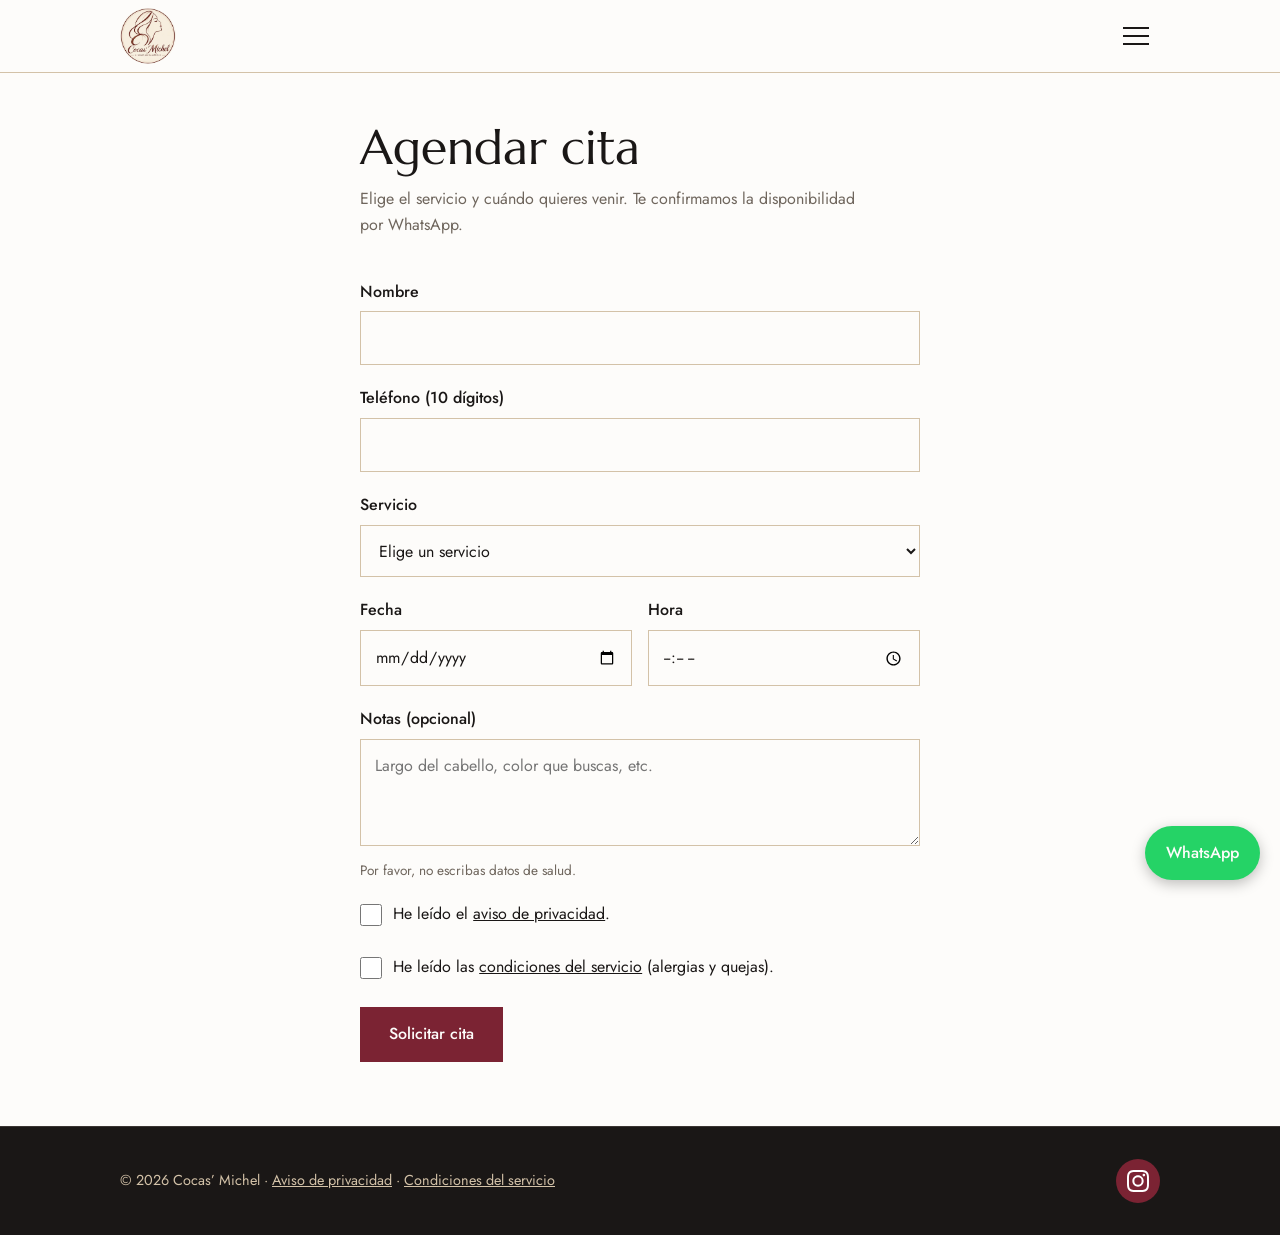
==== citas.html @ 43010652 "Frontend completo: citas, cuenta, productos, avisos legales y capa API para el backend PÁGINAS NUEVA" ====
<!DOCTYPE html>
<html lang="es">
<head>
<meta charset="UTF-8">
<meta name="viewport" content="width=device-width, initial-scale=1">
<title>Agendar cita | Cocas’ Michel</title>
<meta name="description" content="Agenda tu cita en Cocas’ Michel: elige el servicio, la fecha y la hora, y te confirmamos por WhatsApp.">
<meta name="theme-color" content="#1a1716">
<link rel="icon" type="image/png" href="img/favicon.png">
<link rel="apple-touch-icon" href="img/apple-touch-icon.png">
<link rel="preconnect" href="https://fonts.googleapis.com">
<link rel="preconnect" href="https://fonts.gstatic.com" crossorigin>
<link href="https://fonts.googleapis.com/css2?family=Marcellus&family=Jost:wght@400;500&display=swap" rel="stylesheet">
<link rel="stylesheet" href="css/estilos.css">
</head>
<body>

<a class="saltar" href="#contenido">Saltar al contenido</a>
<header id="encabezado"></header>

<main id="contenido" class="pagina">
  <div class="contenedor angosto">
    <h1 class="titulo-pagina">Agendar cita</h1>
    <p class="intro">Elige el servicio y cuándo quieres venir. Te confirmamos la disponibilidad por WhatsApp.</p>

    <form class="formulario" id="formulario-cita" novalidate>
      <div class="campo">
        <label for="nombre">Nombre</label>
        <input id="nombre" name="nombre" type="text" autocomplete="name" required>
        <small class="error" role="alert"></small>
      </div>

      <div class="campo">
        <label for="telefono">Teléfono (10 dígitos)</label>
        <input id="telefono" name="telefono" type="tel" inputmode="numeric" autocomplete="tel-national" required>
        <small class="error" role="alert"></small>
      </div>

      <div class="campo">
        <label for="servicio">Servicio</label>
        <select id="servicio" name="servicio" required>
          <option value="">Elige un servicio</option>
        </select>
        <small class="error" role="alert"></small>
      </div>

      <div class="fila-campos">
        <div class="campo">
          <label for="fecha">Fecha</label>
          <input id="fecha" name="fecha" type="date" required>
          <small class="error" role="alert"></small>
        </div>
        <div class="campo">
          <label for="hora">Hora</label>
          <input id="hora" name="hora" type="time" required>
          <small class="error" role="alert"></small>
        </div>
      </div>

      <div class="campo">
        <label for="notas">Notas (opcional)</label>
        <textarea id="notas" name="notas" rows="3" maxlength="300" placeholder="Largo del cabello, color que buscas, etc." aria-describedby="ayuda-notas"></textarea>
        <small class="ayuda" id="ayuda-notas">Por favor, no escribas datos de salud.</small>
        <small class="error" role="alert"></small>
      </div>

      <div class="campo">
        <label class="check" for="privacidad">
          <input id="privacidad" name="privacidad" type="checkbox" required>
          <span>He leído el <a href="privacidad.html" target="_blank" rel="noopener">aviso de privacidad</a>.</span>
        </label>
        <small class="error" role="alert"></small>
      </div>

      <div class="campo">
        <label class="check" for="condiciones">
          <input id="condiciones" name="condiciones" type="checkbox" required>
          <span>He leído las <a href="condiciones.html" target="_blank" rel="noopener">condiciones del servicio</a> (alergias y quejas).</span>
        </label>
        <small class="error" role="alert"></small>
      </div>

      <p class="error-general" id="error-general" role="alert"></p>
      <button class="btn" type="submit" id="enviar-cita">Solicitar cita</button>
    </form>

    <div class="confirmacion" id="confirmacion" hidden tabindex="-1">
      <h2>¡Solicitud enviada!</h2>
      <p id="resumen-cita"></p>
      <p>Para que la agendemos, confírmala por WhatsApp.</p>
      <a class="btn" id="confirmar-whatsapp">Confirmar por WhatsApp</a>
      <a class="btn-secundario" href="citas.html">Agendar otra</a>
    </div>
  </div>
</main>

<footer id="pie"></footer>
<script type="module" src="js/citas.js"></script>
</body>
</html>
---- css/estilos.css ----
/* 1. VARIABLES: paleta y fuentes en un solo lugar */
:root {
  --blanco: #fdfcfa;
  --beige: #ece3d5;
  --arena: #d3c2a8;
  --negro: #1a1716;
  --bordo: #7b2333;
  --gris: #6f665d;
  --display: "Marcellus", "Palatino Linotype", Georgia, serif;
  --texto: "Jost", system-ui, sans-serif;
}
* { box-sizing: border-box; margin: 0; padding: 0; }
html { scroll-behavior: smooth; }
body { background: var(--blanco); color: var(--negro); font-family: var(--texto); line-height: 1.65; }
a { color: inherit; }
:focus-visible { outline: 2px solid var(--bordo); outline-offset: 3px; }
.contenedor { width: min(1040px, 100% - 2.5rem); margin-inline: auto; }
section { padding: 5rem 0; }
h2 { font-family: var(--display); font-weight: 400; font-size: clamp(2rem, 5vw, 3rem); line-height: 1.1; margin-bottom: 0.75rem; }
.intro { color: var(--gris); max-width: 52ch; margin-bottom: 2.5rem; }

/* 2. NAVEGACIÓN */
/* El header es "sticky" (se queda arriba al hacer scroll) y el menú se despliega justo debajo de él */
header { position: sticky; top: 0; z-index: 20; border-bottom: 1px solid var(--arena); background: var(--blanco); }
nav { display: flex; justify-content: space-between; align-items: center; padding: 0.5rem 0; }
.logo { display: block; line-height: 0; }
.logo img { width: 56px; height: 56px; border-radius: 50%; display: block; }
[id] { scroll-margin-top: 5rem; }

/* Botón de 3 rayas: las rayas se vuelven una X cuando el menú está abierto */
.menu-boton { width: 48px; height: 48px; background: transparent; border: 0; cursor: pointer; display: flex; flex-direction: column; justify-content: center; align-items: center; gap: 6px; }
.menu-boton span { width: 26px; height: 2px; background: var(--negro); transition: transform 0.25s, opacity 0.25s; }
.menu-boton[aria-expanded="true"] span:nth-child(1) { transform: translateY(8px) rotate(45deg); }
.menu-boton[aria-expanded="true"] span:nth-child(2) { opacity: 0; }
.menu-boton[aria-expanded="true"] span:nth-child(3) { transform: translateY(-8px) rotate(-45deg); }

.menu { display: none; position: absolute; top: 100%; left: 0; right: 0; background: var(--blanco); border-bottom: 1px solid var(--arena); padding: 0.5rem 1.25rem 1.5rem; box-shadow: 0 10px 24px rgba(0, 0, 0, 0.12); }
.menu.abierto { display: block; }
.menu ul { list-style: none; max-width: 1040px; margin-inline: auto; }
.menu li a { display: block; padding: 0.9rem 0; font-family: var(--display); font-size: 1.4rem; text-decoration: none; border-bottom: 1px solid var(--beige); transition: color 0.25s; }
.menu li a:hover { color: var(--bordo); }
.menu .redes { max-width: 1040px; margin: 1.25rem auto 0; }

/* Íconos de redes: círculos de 44px (cómodos para tocar) con el logo en blanco */
.redes { display: flex; gap: 0.75rem; }
.redes a { display: grid; place-items: center; width: 44px; height: 44px; border-radius: 50%; background: var(--bordo); transition: transform 0.25s; }
.redes a:hover { transform: scale(1.1); }
.redes img { width: 22px; height: 22px; display: block; }
.bloque-redes { margin-top: 3rem; }
.bloque-redes h3 { font-family: var(--display); font-weight: 400; font-size: 1.5rem; margin-bottom: 1rem; }
.pie { display: flex; justify-content: space-between; align-items: center; gap: 1rem; flex-wrap: wrap; }

/* 3. BOTONES */
.btn { display: inline-block; background: var(--bordo); color: var(--blanco); font: inherit; font-weight: 500; padding: 0.9rem 1.8rem; border: 0; border-radius: 0; text-decoration: none; cursor: pointer; transition: background 0.25s, transform 0.25s; }
.btn:hover { transform: translateY(-2px); }
.btn:hover { background: var(--negro); }
.oscuro .btn { background: var(--beige); color: var(--negro); }
.oscuro .btn:hover { background: var(--blanco); }
#contacto .btn { margin: 0 0.75rem 0.75rem 0; }

/* 4. INICIO: dos paneles, beige con el nombre y negro con el mensaje */
.hero { padding: 0; display: grid; grid-template-columns: 1.3fr 1fr; min-height: 78vh; }
.hero-nombre { background: var(--beige); display: flex; align-items: center; padding: 4rem clamp(1.25rem, 6vw, 5rem); }
.marca { font-family: var(--display); font-weight: 400; font-size: clamp(3.6rem, 10vw, 8rem); line-height: 0.95; letter-spacing: -0.01em; }
.hero-mensaje { background: var(--negro); color: var(--blanco); display: flex; flex-direction: column; justify-content: center; gap: 2rem; padding: 4rem clamp(1.25rem, 4vw, 3.5rem); }
.hero-mensaje p { font-family: var(--display); font-size: clamp(1.5rem, 3vw, 2.1rem); line-height: 1.3; }
.hero-mensaje .btn { align-self: flex-start; background: var(--beige); color: var(--negro); }
.hero-mensaje .btn:hover { background: var(--blanco); }

/* 5. SERVICIOS: lista tipo menú */
.lista-servicios { list-style: none; border-top: 1px solid var(--arena); }
.lista-servicios li { display: flex; justify-content: space-between; gap: 1rem; padding: 1.15rem 0; border-bottom: 1px solid var(--arena); align-items: baseline; }
.lista-servicios .nombre { font-family: var(--display); font-size: 1.5rem; }
.lista-servicios .precio { color: var(--bordo); font-weight: 500; white-space: nowrap; }
.lista-servicios .precio.pendiente { color: var(--gris); font-weight: 400; font-size: 0.95rem; }

/* 6. COTIZADOR (sección oscura para dar contraste) */
.oscuro { background: var(--negro); color: var(--blanco); }
.oscuro .intro { color: var(--arena); }
.cotizador { display: grid; gap: 1.5rem; max-width: 520px; }
label { display: block; margin-bottom: 0.4rem; color: var(--arena); }
select { width: 100%; padding: 0.9rem; background: var(--blanco); color: var(--negro); border: 0; border-radius: 0; font: inherit; }
.resultado { background: var(--bordo); padding: 1.25rem 1.5rem; }
.resultado .monto { font-family: var(--display); font-size: 2.6rem; line-height: 1.1; }
.resultado .nota { color: var(--beige); font-size: 0.9rem; margin-top: 0.4rem; }

/* 7. GALERÍA */
.fondo-beige { background: var(--beige); }
.galeria-grid { display: grid; grid-template-columns: repeat(auto-fill, minmax(220px, 1fr)); gap: 1rem; }
.galeria-grid figure { aspect-ratio: 4 / 5; background: var(--blanco); border: 1px solid var(--arena); display: grid; place-items: center; color: var(--gris); font-size: 0.9rem; overflow: hidden; }
.galeria-grid img { width: 100%; height: 100%; object-fit: cover; display: block; transition: transform 0.4s; }
.galeria-grid figure:hover img { transform: scale(1.06); }
.galeria-grid figure { position: relative; }
.galeria-grid figcaption { position: absolute; left: 0; right: 0; bottom: 0; padding: 1.75rem 0.75rem 0.65rem; color: var(--blanco); font-size: 0.85rem; line-height: 1.3; text-align: left; background: linear-gradient(transparent, rgba(0, 0, 0, 0.7)); pointer-events: none; }
.galeria-grid figure:has(video) figcaption { top: 0; bottom: auto; padding: 0.65rem 0.75rem 1.75rem; background: linear-gradient(rgba(0, 0, 0, 0.7), transparent); }
.galeria-grid video { width: 100%; height: 100%; object-fit: contain; background: var(--negro); display: block; }

/* UBICACIÓN */
#ubicacion .intro { margin-bottom: 0.4rem; }
.direccion { font-weight: 500; max-width: 40ch; margin-bottom: 1.5rem; }
.mapa { border: 1px solid var(--arena); margin-bottom: 1.25rem; }
.mapa iframe { display: block; width: 100%; height: 360px; border: 0; }

/* 8. PRODUCTOS, CONTACTO Y PIE */
.texto-seccion { max-width: 58ch; color: var(--gris); margin-bottom: 1.75rem; }
footer { background: var(--negro); color: var(--arena); border-top: 1px solid #3a3532; padding: 2rem 0; font-size: 0.9rem; }

/* Filtros de la galería: en celular se pueden deslizar de lado, y miden 44px para tocarlos bien */
.filtros { display: flex; gap: 0.5rem; margin-bottom: 1.5rem; overflow-x: auto; scrollbar-width: none; }
.filtros::-webkit-scrollbar { display: none; }
.filtros button { font: inherit; min-height: 44px; padding: 0 1.2rem; background: transparent; color: var(--negro); border: 1px solid var(--arena); cursor: pointer; white-space: nowrap; transition: background 0.25s, color 0.25s; }
.filtros button.activo { background: var(--negro); color: var(--blanco); border-color: var(--negro); }

/* Lightbox: foto ampliada sobre fondo oscuro. Oculto hasta que tiene la clase "abierto" */
.galeria-grid img { cursor: zoom-in; }
.lightbox { position: fixed; inset: 0; z-index: 30; background: rgba(0, 0, 0, 0.92); display: none; align-items: center; justify-content: center; padding: 1rem; }
.lightbox.abierto { display: flex; }
.lightbox img { max-width: 100%; max-height: 100%; object-fit: contain; }
.lightbox button { position: absolute; top: 0.75rem; right: 0.75rem; width: 48px; height: 48px; font-size: 1.8rem; line-height: 1; background: var(--blanco); color: var(--negro); border: 0; cursor: pointer; }

/* 9. BOTÓN FLOTANTE DE WHATSAPP */
.flotantes { position: fixed; right: 1.25rem; bottom: 1.25rem; z-index: 10; }
.whatsapp-flotante { display: block; background: #25d366; color: var(--blanco); font-weight: 500; text-decoration: none; padding: 0.85rem 1.3rem; border-radius: 999px; box-shadow: 0 4px 14px rgba(0, 0, 0, 0.25); transition: transform 0.25s; }
.whatsapp-flotante:hover { transform: scale(1.06); }

/* 10. ACCESIBILIDAD */
[hidden] { display: none !important; }
.saltar { position: absolute; left: 1rem; top: -4rem; z-index: 40; background: var(--negro); color: var(--blanco); padding: 0.75rem 1rem; transition: top 0.2s; }
.saltar:focus { top: 1rem; }
@media (prefers-reduced-motion: reduce) {
  html { scroll-behavior: auto; }
  *, *::before, *::after { transition: none !important; animation: none !important; }
}

/* 11. BOTÓN SECUNDARIO (solo contorno) Y ACCIONES */
.btn-secundario { display: inline-block; background: transparent; color: var(--negro); font: inherit; font-weight: 500; padding: 0.8rem 1.6rem; border: 1px solid var(--negro); border-radius: 0; text-decoration: none; cursor: pointer; transition: background 0.25s, color 0.25s; }
.btn-secundario:hover { background: var(--negro); color: var(--blanco); }
.oscuro .btn-secundario, .hero-mensaje .btn-secundario { color: var(--beige); border-color: var(--beige); }
.oscuro .btn-secundario:hover, .hero-mensaje .btn-secundario:hover { background: var(--beige); color: var(--negro); }
.btn:disabled, .btn-secundario:disabled { opacity: 0.6; cursor: not-allowed; transform: none; }
.hero-acciones, .menu-acciones { display: flex; flex-wrap: wrap; gap: 0.75rem; }
.menu-acciones { max-width: 1040px; margin: 1.25rem auto 0; }
.menu li a[aria-current="page"] { color: var(--bordo); }
#productos .btn, #productos .btn-secundario { margin: 0 0.75rem 0.75rem 0; }

/* 12. INICIO: VENTAJAS Y HORARIOS */
.ventajas { padding: 0; border-bottom: 1px solid var(--arena); }
.ventajas ul { list-style: none; display: grid; grid-template-columns: repeat(3, 1fr); gap: 1.5rem; padding: 2rem 0; }
.ventajas li { display: grid; gap: 0.25rem; align-content: start; }
.ventajas strong { font-family: var(--display); font-weight: 400; font-size: 1.25rem; }
.ventajas span { color: var(--gris); font-size: 0.95rem; }
.bloque-horarios { margin-top: 2rem; }
.bloque-horarios h3 { font-family: var(--display); font-weight: 400; font-size: 1.5rem; margin-bottom: 0.75rem; }
.lista-horarios { max-width: 420px; }
.lista-horarios div { display: flex; justify-content: space-between; gap: 1rem; padding: 0.6rem 0; border-bottom: 1px solid var(--arena); }

/* 13. PÁGINAS INTERIORES (citas, productos, ingresar, registro, cuenta) */
.pagina { padding: 3rem 0 4rem; min-height: 60vh; }
.contenedor.angosto { width: min(560px, 100% - 2.5rem); }
.titulo-pagina { font-family: var(--display); font-weight: 400; font-size: clamp(2rem, 6vw, 3rem); line-height: 1.1; margin-bottom: 0.75rem; }

.formulario { display: grid; gap: 1.25rem; }
.fila-campos { display: grid; grid-template-columns: repeat(auto-fit, minmax(150px, 1fr)); gap: 1rem; }
.formulario label { color: var(--negro); font-weight: 500; }
.formulario input, .formulario select, .formulario textarea { width: 100%; min-height: 48px; padding: 0.8rem 0.9rem; font: inherit; background: var(--blanco); color: var(--negro); border: 1px solid var(--arena); border-radius: 0; }
.formulario textarea { resize: vertical; }
.formulario input:focus, .formulario select:focus, .formulario textarea:focus { border-color: var(--bordo); }
.formulario [aria-invalid="true"] { border-color: var(--bordo); background: #fbf2f3; }
.formulario .btn { justify-self: start; }
.error { display: block; color: var(--bordo); font-size: 0.875rem; margin-top: 0.3rem; }
.error:empty, .error-general:empty { display: none; }
.error-general { color: var(--bordo); font-weight: 500; }
.formulario label.check { display: flex; align-items: flex-start; gap: 0.7rem; font-weight: 400; cursor: pointer; }
.formulario input[type="checkbox"] { width: 22px; min-height: 0; height: 22px; flex: none; margin-top: 0.15rem; accent-color: var(--bordo); }
.check a, .pie span a { color: inherit; }
.ayuda { display: block; color: var(--gris); font-size: 0.85rem; margin-top: 0.3rem; }
.alterno { margin-top: 1.5rem; color: var(--gris); }
.alterno a { color: var(--bordo); }
.confirmacion { background: var(--beige); padding: 1.75rem 1.5rem; display: grid; gap: 1rem; justify-items: start; }
.confirmacion h2 { margin: 0; }
.confirmacion:focus { outline: none; }

/* Aviso de privacidad: texto largo, con ancho cómodo para leer */
.texto-legal { width: min(760px, 100% - 2.5rem); }
.texto-legal h2 { font-size: 1.4rem; margin: 2rem 0 0.6rem; }
.texto-legal p, .texto-legal li { margin-bottom: 0.8rem; }
.texto-legal ul { padding-left: 1.3rem; margin-bottom: 0.8rem; }
.texto-legal a { color: var(--bordo); overflow-wrap: anywhere; }
.actualizado { color: var(--gris); font-size: 0.9rem; margin-bottom: 1rem; }
.aceptacion { margin-top: 2rem; padding: 1rem 1.25rem; background: var(--beige); }

.bloque-cuenta { padding: 0; margin-bottom: 2.5rem; }
.bloque-cuenta h2 { font-size: 1.6rem; margin-bottom: 1rem; }
.datos-cuenta div { display: flex; justify-content: space-between; gap: 1rem; padding: 0.6rem 0; border-bottom: 1px solid var(--arena); }
.datos-cuenta dt { color: var(--gris); }
.datos-cuenta dd { text-align: right; overflow-wrap: anywhere; }
.lista-citas { list-style: none; display: grid; gap: 0.75rem; margin-bottom: 1.25rem; }
.cita { display: flex; flex-wrap: wrap; justify-content: space-between; align-items: center; gap: 1rem; padding: 1rem; border: 1px solid var(--arena); }
.cita > div { display: grid; gap: 0.15rem; }
.cita .estado { font-size: 0.85rem; color: var(--bordo); }
.cita.cancelada { opacity: 0.6; }
.cita.cancelada strong { text-decoration: line-through; }
.vacio-citas { color: var(--gris); margin-bottom: 1.25rem; }

.productos-grid { display: grid; grid-template-columns: repeat(auto-fill, minmax(240px, 1fr)); gap: 1.25rem; }
.producto { display: flex; flex-direction: column; border: 1px solid var(--arena); background: var(--blanco); }
.producto img { width: 100%; aspect-ratio: 4 / 5; object-fit: cover; display: block; }
.producto-cuerpo { display: flex; flex-direction: column; gap: 0.5rem; flex: 1; padding: 1rem; }
.producto h2 { font-size: 1.35rem; margin: 0; }
.producto p { color: var(--gris); font-size: 0.95rem; }
.producto-pie { display: flex; justify-content: space-between; align-items: center; gap: 1rem; margin-top: auto; padding-top: 0.5rem; }
.producto .precio { color: var(--bordo); font-weight: 500; }
.vacio { background: var(--beige); padding: 2rem 1.5rem; max-width: 560px; display: grid; gap: 1rem; justify-items: start; }
.vacio h2 { margin: 0; font-size: 1.6rem; }

@media (max-width: 760px) {
  /* Espacios y letras más compactos para que no se sienta saturado */
  section { padding: 2.5rem 0; }
  h2 { font-size: 1.9rem; }
  .intro { font-size: 0.95rem; margin-bottom: 1.5rem; }

  .hero { grid-template-columns: 1fr; min-height: 0; }
  .hero-nombre { padding-block: 2rem; }
  .marca { font-size: 3.2rem; }
  .hero-mensaje { padding: 1.75rem 1.25rem; gap: 1.25rem; }
  .hero-mensaje p { font-size: 1.3rem; }

  .lista-servicios li { padding: 0.85rem 0; }
  .lista-servicios .nombre { font-size: 1.2rem; }
  .lista-servicios .precio { font-size: 0.9rem; }
  .resultado .monto { font-size: 2rem; }

  /* Galería: tira que se desliza de lado (la siguiente foto asoma para avisar que hay más) */
  .galeria-grid { display: flex; gap: 0.75rem; overflow-x: auto; scroll-snap-type: x mandatory; scrollbar-width: none; margin-inline: -1.25rem; padding-inline: 1.25rem; scroll-padding-inline: 1.25rem; }
  .galeria-grid::-webkit-scrollbar { display: none; }
  .galeria-grid figure { flex: 0 0 60%; scroll-snap-align: start; }

  /* El mapa solo se ve (no atrapa el dedo al hacer scroll); el botón abre el mapa real */
  .mapa iframe { height: 240px; pointer-events: none; }

  .ventajas ul { grid-template-columns: 1fr; gap: 1rem; padding: 1.5rem 0; }
  .ventajas li { border-left: 2px solid var(--bordo); padding-left: 0.85rem; }
  .pie { flex-direction: column-reverse; align-items: flex-start; }   /* redes arriba, a la izquierda: el botón de WhatsApp no las tapa */
  .pagina { padding: 2rem 0 3rem; }

  footer { padding-bottom: 5rem; }
  .flotantes { right: 1rem; bottom: 1rem; }
}
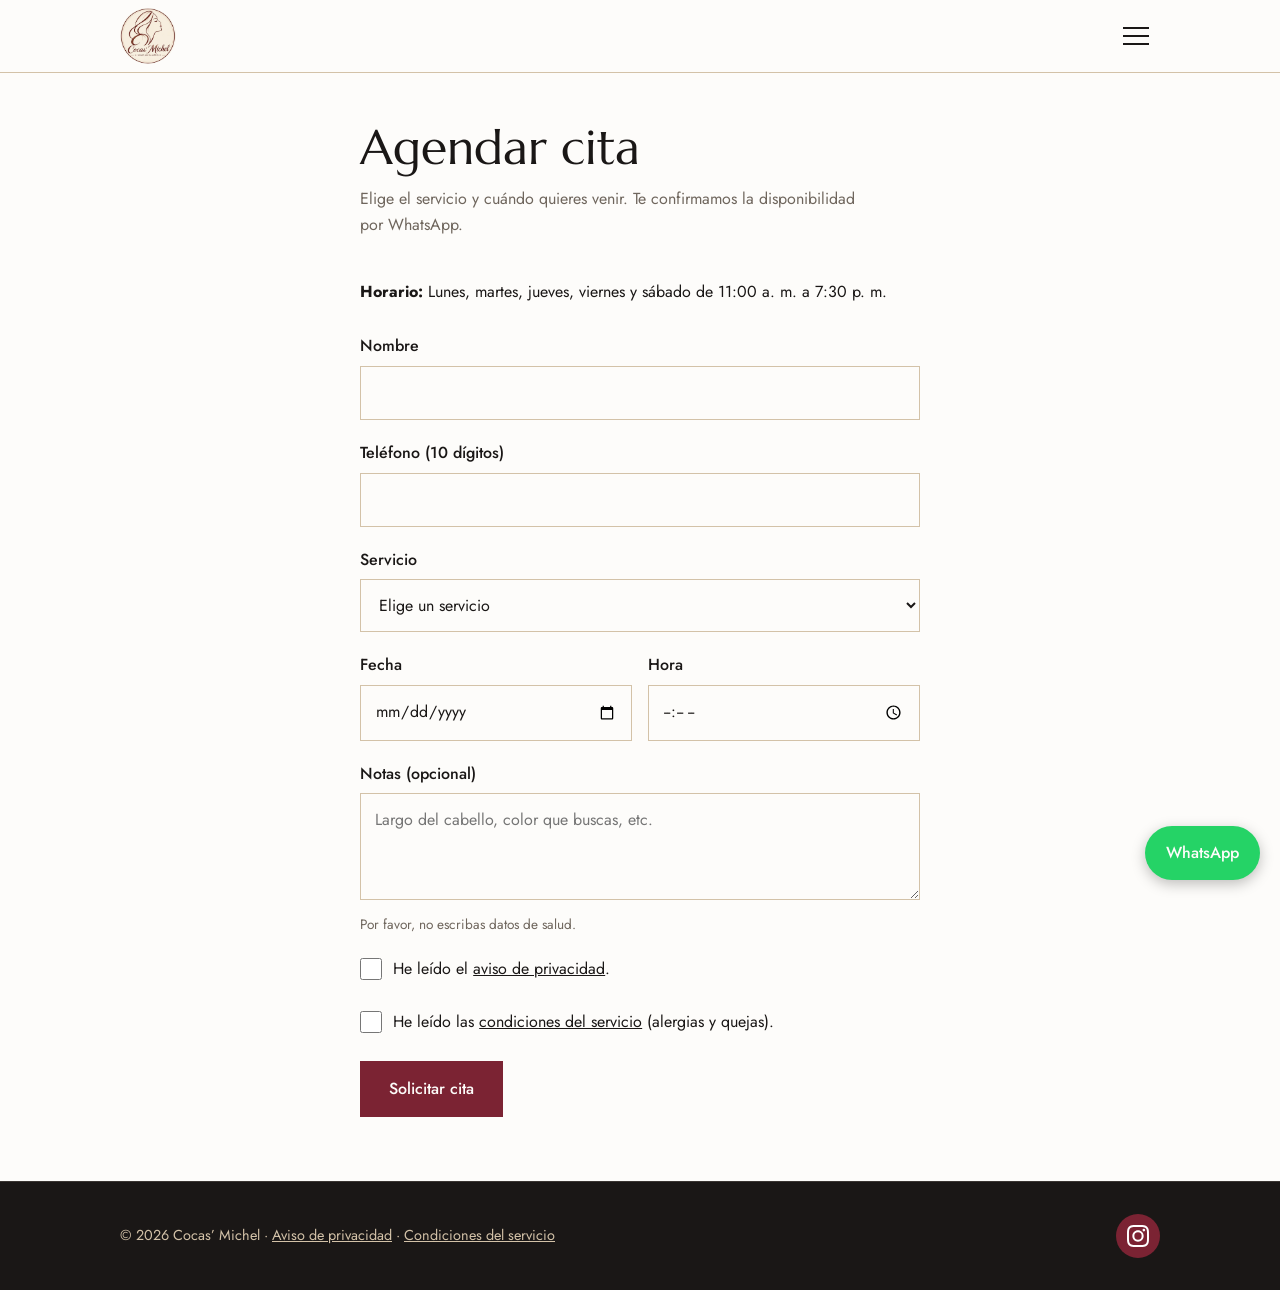
==== commit 4ecc0181: "Horario de atención y aviso de fuera de horario al agendar cita HORARIO - data/negocio.js: se reempl" ====
--- a/citas.html
+++ b/citas.html
@@ -22,6 +22,7 @@
   <div class="contenedor angosto">
     <h1 class="titulo-pagina">Agendar cita</h1>
     <p class="intro">Elige el servicio y cuándo quieres venir. Te confirmamos la disponibilidad por WhatsApp.</p>
+    <p class="horario-cita"><strong>Horario:</strong> <span id="horario-cita"></span></p>
 
     <form class="formulario" id="formulario-cita" novalidate>
       <div class="campo">
@@ -55,6 +56,12 @@
           <input id="hora" name="hora" type="time" required>
           <small class="error" role="alert"></small>
         </div>
+      </div>
+
+      <div class="aviso-horario" id="aviso-horario" role="alert" hidden>
+        <p><strong>Esa fecha u hora está fuera de nuestro horario.</strong> Nuestro horario es <span id="texto-horario"></span> Elige otro día u hora.</p>
+        <p>Si es urgente, habla con el personal para agendar tu cita.</p>
+        <a class="btn-secundario" id="hablar-personal">Hablar con el personal por WhatsApp</a>
       </div>
 
       <div class="campo">
--- a/css/estilos.css
+++ b/css/estilos.css
@@ -173,6 +173,8 @@
 .formulario label.check { display: flex; align-items: flex-start; gap: 0.7rem; font-weight: 400; cursor: pointer; }
 .formulario input[type="checkbox"] { width: 22px; min-height: 0; height: 22px; flex: none; margin-top: 0.15rem; accent-color: var(--bordo); }
 .check a, .pie span a { color: inherit; }
+.horario-cita { margin-bottom: 1.75rem; }
+.aviso-horario { display: grid; gap: 0.6rem; justify-items: start; padding: 1rem 1.25rem; background: #fbf2f3; border-left: 3px solid var(--bordo); }
 .ayuda { display: block; color: var(--gris); font-size: 0.85rem; margin-top: 0.3rem; }
 .alterno { margin-top: 1.5rem; color: var(--gris); }
 .alterno a { color: var(--bordo); }
